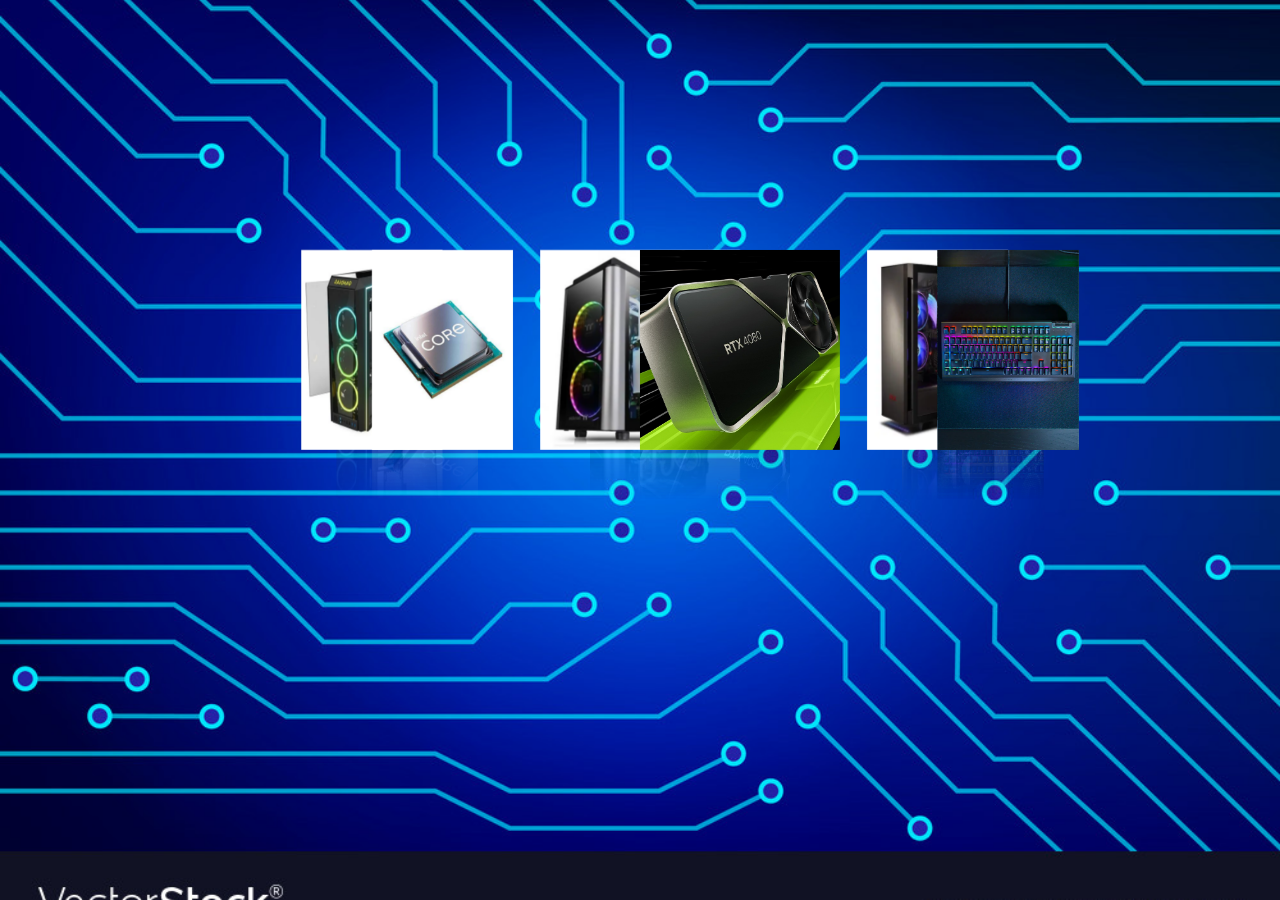
==== guest.html @ aab8c143 "start_of_project" ====
<!DOCTYPE html>
<html lang="en">
<head>
    <meta charset="UTF-8">
    <meta name="viewport" content="width=device-width, initial-scale=1.0">
    <link rel="stylesheet" href="./Assets/styles/guest.css">
    <title>Document</title>
</head>
<body>


    <div class="box">
        <span style="--i:1;"><img src="./Assets/images/img1.jpg" alt="not found"></span>
        <span style="--i:2;"><img src="./Assets/images/img2.jpg" alt="not found"></span>
        <span style="--i:3;"><img src="./Assets/images/img3.jpg" alt="not found"></span>
        <span style="--i:4;"><img src="./Assets/images/img4.jpg" alt="not found"></span>
        <span style="--i:5;"><img src="./Assets/images/img5.jpg" alt="not found"></span>
        <span style="--i:6;"><img src="./Assets/images/img6.jpg" alt="not found"></span>
        <span style="--i:7;"><img src="./Assets/images/img8.jpg" alt="not found"></span>
        <span style="--i:8;"><img src="./Assets/images/img9.jpg" alt="not found"></span>
        <span style="--i:9;"><img src="./Assets/images/img10.jpg" alt="not found"></span>

    </div>
</body>
</html>
---- Assets/styles/guest.css ----
*{
    margin: 50px;
    padding: 0;
    box-sizing: border-box;
}

body{
    display: flex;
    justify-content: center;
    align-items: center;
    min-height: 300px;
    background:  #0004;
    background-image: url(img7.jpg);
    background-repeat: no-repeat;
    background-position: center;
    background-attachment: fixed;
    background-size: cover;
}
.box{
    position: relative;
    width: 200px;
    height: 200px;
    transform-style: preserve-3d;
    animation: animate 20s linear infinite;
}
 
@keyframes animate
{
    0%
    {
        transform: perspective(1000px) rotateY(0deg);
    }
    100%
    {
        transform: perspective(1000px) rotateY(360deg);
    }
}


.box span{
    position: absolute;
    top: 0;
    left: 0;
    width: 100%;
    height: 100%;
    transform-origin: center;
    transform-style: preserve-3d;
    transform: rotateY(calc(var(--i) * 45deg)) translateZ(400px);
    -webkit-box-reflect: below 0px linear-gradient(transparent,transparent,#0004);
}

.box span img{
    position: absolute;
    top: 0;
    left: 0;
    width: 100%;
    height: 100%;
    object-fit: cover;
}
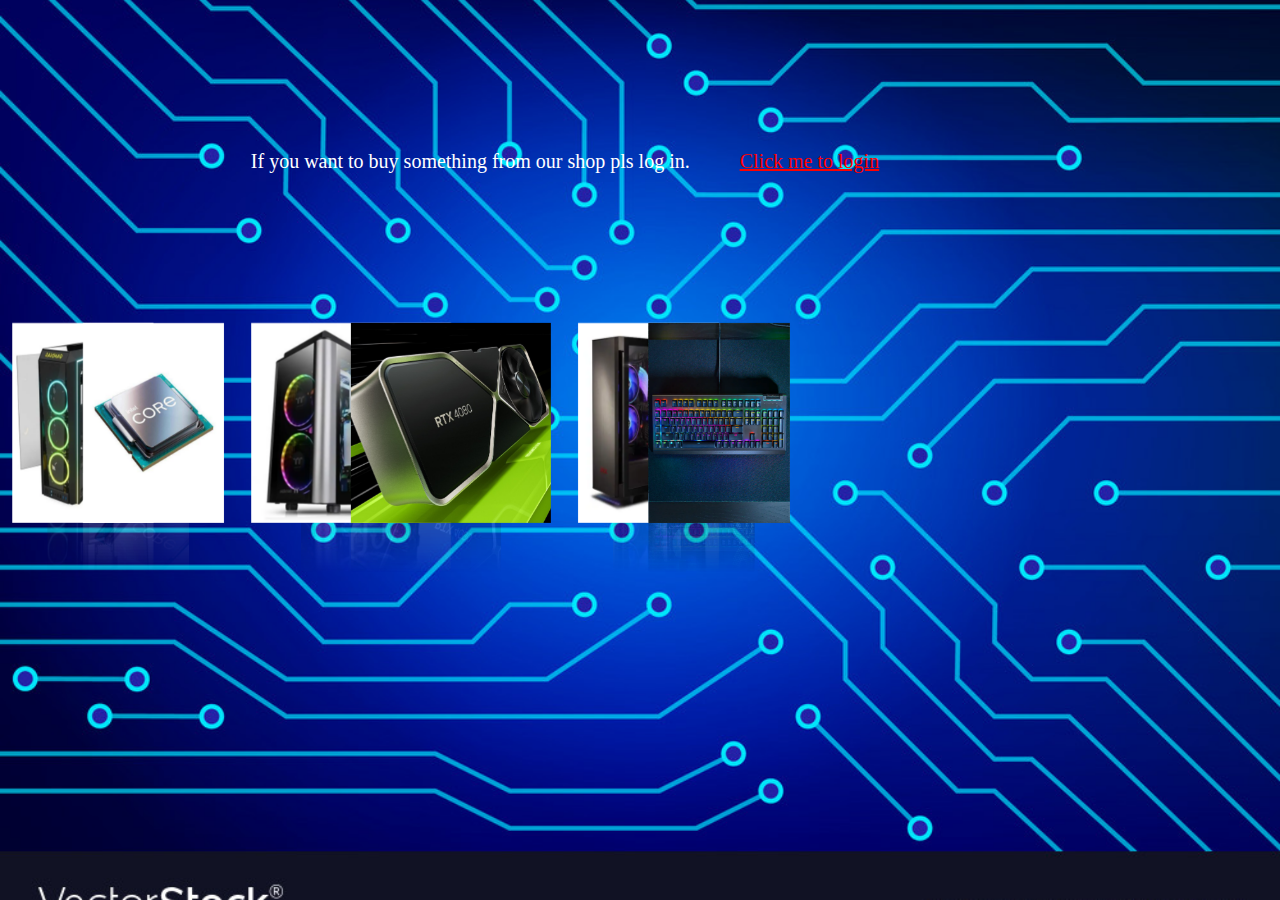
==== commit f14af389: "the end" ====
--- a/guest.html
+++ b/guest.html
@@ -8,18 +8,22 @@
 </head>
 <body>
 
+    <div>
+        <span id="loginSpn">If you want to buy something from our shop pls log in.<a href="login.html">Click me to login</a></span>
+        <div class="box">
+            <span style="--i:1;"><img src="./Assets/images/img1.jpg" alt="not found"></span>
+            <span style="--i:2;"><img src="./Assets/images/img2.jpg" alt="not found"></span>
+            <span style="--i:3;"><img src="./Assets/images/img3.jpg" alt="not found"></span>
+            <span style="--i:4;"><img src="./Assets/images/img4.jpg" alt="not found"></span>
+            <span style="--i:5;"><img src="./Assets/images/img5.jpg" alt="not found"></span>
+            <span style="--i:6;"><img src="./Assets/images/img6.jpg" alt="not found"></span>
+            <span style="--i:7;"><img src="./Assets/images/img8.jpg" alt="not found"></span>
+            <span style="--i:8;"><img src="./Assets/images/img9.jpg" alt="not found"></span>
+            <span style="--i:9;"><img src="./Assets/images/img10.jpg" alt="not found"></span>
+        </div>
+    </div>
+    <div id="divSpn">
+    </div>
 
-    <div class="box">
-        <span style="--i:1;"><img src="./Assets/images/img1.jpg" alt="not found"></span>
-        <span style="--i:2;"><img src="./Assets/images/img2.jpg" alt="not found"></span>
-        <span style="--i:3;"><img src="./Assets/images/img3.jpg" alt="not found"></span>
-        <span style="--i:4;"><img src="./Assets/images/img4.jpg" alt="not found"></span>
-        <span style="--i:5;"><img src="./Assets/images/img5.jpg" alt="not found"></span>
-        <span style="--i:6;"><img src="./Assets/images/img6.jpg" alt="not found"></span>
-        <span style="--i:7;"><img src="./Assets/images/img8.jpg" alt="not found"></span>
-        <span style="--i:8;"><img src="./Assets/images/img9.jpg" alt="not found"></span>
-        <span style="--i:9;"><img src="./Assets/images/img10.jpg" alt="not found"></span>
-
-    </div>
 </body>
 </html>--- a/Assets/styles/guest.css
+++ b/Assets/styles/guest.css
@@ -9,6 +9,7 @@
     justify-content: center;
     align-items: center;
     min-height: 300px;
+    padding: 0px;
     background:  #0004;
     background-image: url(img7.jpg);
     background-repeat: no-repeat;
@@ -57,3 +58,22 @@
     height: 100%;
     object-fit: cover;
 }
+
+div#dicSpn{
+    margin: 0px;
+} 
+
+span#loginSpn{
+    color: #fff;
+    margin-top: 0px;
+    font-size: 20px;
+}
+a{
+    color: red;
+}
+
+a:hover
+{
+    font-weight: bolder;
+    color: green;
+}